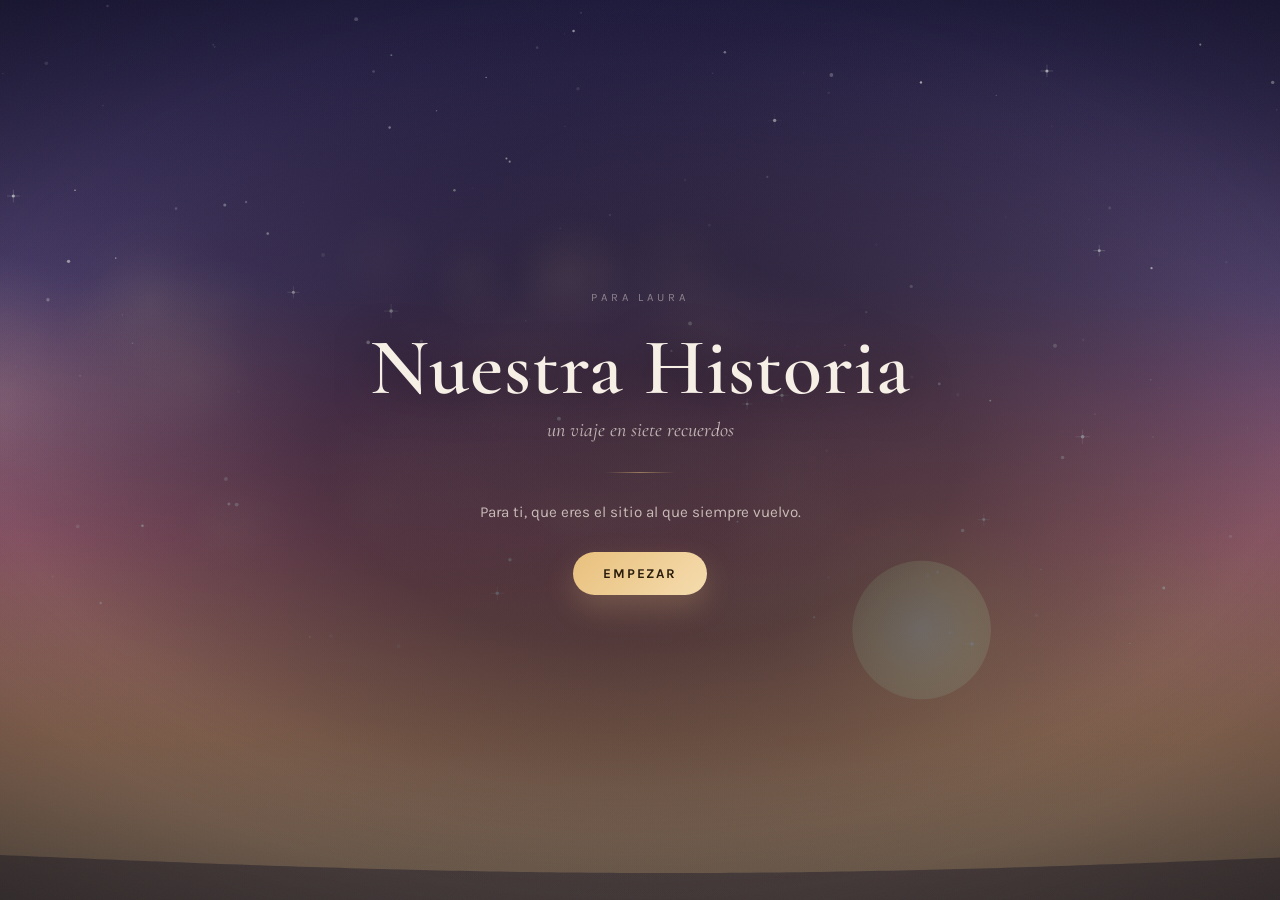
==== index.html @ 7b89967a "Motor completo del juego personalizado Aventura narrativa por capítulos donde todo el contenido pers" ====
<!DOCTYPE html>
<html lang="es">
<head>
<meta charset="utf-8">
<meta name="viewport" content="width=device-width, initial-scale=1, viewport-fit=cover">
<meta name="theme-color" content="#1b1430">
<title>Nuestra Historia</title>

<link rel="preconnect" href="https://fonts.googleapis.com">
<link rel="preconnect" href="https://fonts.gstatic.com" crossorigin>
<link href="https://fonts.googleapis.com/css2?family=Cormorant+Garamond:ital,wght@0,400;0,600;1,400&family=Karla:wght@400;500;700&display=swap" rel="stylesheet">

<link rel="stylesheet" href="css/base.css">
<link rel="stylesheet" href="css/escena.css">
<link rel="stylesheet" href="css/ui.css">
<link rel="stylesheet" href="css/acertijos.css">
</head>
<body>

<!-- ===== FONDO: paisaje dibujado + foto opcional + atmósfera ===== -->
<div id="mundo">
  <canvas id="lienzo" aria-hidden="true"></canvas>
  <div id="foto-fondo" aria-hidden="true"></div>
  <div id="velo" aria-hidden="true"></div>
  <div id="vineta" aria-hidden="true"></div>
</div>
<div id="foco" aria-hidden="true"></div>

<!-- ===== BARRA SUPERIOR ===== -->
<header id="hud" hidden>
  <button id="btn-mapa"  class="hud-btn" type="button" title="El viaje">
    <span class="hud-ico">◈</span><span class="hud-txt">El viaje</span>
  </button>
  <div id="hud-centro">
    <span id="hud-lugar"></span>
    <span id="hud-progreso"></span>
  </div>
  <div class="hud-derecha">
    <button id="btn-album" class="hud-btn" type="button" title="Recuerdos">
      <span class="hud-ico">❤</span><span class="hud-txt">Recuerdos</span>
    </button>
    <button id="btn-musica" class="hud-btn hud-btn-icono" type="button" title="Música" aria-pressed="false">
      <span class="hud-ico" id="ico-musica">♪</span>
    </button>
  </div>
</header>

<!-- ===== CONTENIDO ===== -->
<main id="escenario" tabindex="-1"></main>

<!-- ===== CAPAS FLOTANTES ===== -->
<div id="celebracion" aria-hidden="true"></div>
<div id="transicion" aria-hidden="true"></div>
<div id="avisos" role="status" aria-live="polite"></div>

<audio id="pista-musica" loop preload="none"></audio>

<!-- ===== CÓDIGO ===== -->
<script src="contenido/historia.js"></script>
<script src="js/util.js"></script>
<script src="js/audio.js"></script>
<script src="js/escena.js"></script>
<script src="js/dialogo.js"></script>
<script src="js/acertijos.js"></script>
<script src="js/album.js"></script>
<script src="js/motor.js"></script>
<script src="js/main.js"></script>
</body>
</html>
---- css/base.css ----
/* ============================================================
   BASE · variables, tipografía, reset
   ============================================================ */

:root{
  --tinta:        #f6efe6;
  --tinta-suave:  rgba(246,239,230,.72);
  --tinta-tenue:  rgba(246,239,230,.45);
  --papel:        rgba(22,16,34,.58);
  --papel-solido: #1d1630;
  --oro:          #e8c07d;
  --oro-claro:    #f5dcae;
  --rosa:         #e79a9a;
  --verde:        #8fcfa8;
  --rojo:         #e08b85;

  --borde:        rgba(246,239,230,.16);
  --borde-fuerte: rgba(232,192,125,.5);

  --serif:  "Cormorant Garamond", Georgia, "Times New Roman", serif;
  --sans:   "Karla", -apple-system, BlinkMacSystemFont, "Segoe UI", Roboto, sans-serif;

  --r-s: 10px;
  --r-m: 16px;
  --r-l: 24px;

  --sombra: 0 18px 50px rgba(0,0,0,.45);
  --curva:  cubic-bezier(.22,.7,.3,1);

  --hud-alto: 56px;
  --seguro-sup: env(safe-area-inset-top, 0px);
  --seguro-inf: env(safe-area-inset-bottom, 0px);
}

*,*::before,*::after{ box-sizing:border-box; }

html,body{
  height:100%;
  margin:0;
  padding:0;
}

body{
  background:#120d1f;
  color:var(--tinta);
  font-family:var(--sans);
  font-size:16px;
  line-height:1.6;
  overflow:hidden;
  -webkit-font-smoothing:antialiased;
  text-rendering:optimizeLegibility;
  overscroll-behavior:none;
}

h1,h2,h3{
  font-family:var(--serif);
  font-weight:600;
  line-height:1.15;
  margin:0;
  letter-spacing:.01em;
}

p{ margin:0 0 1em; }
p:last-child{ margin-bottom:0; }

button{
  font-family:inherit;
  font-size:inherit;
  color:inherit;
  border:0;
  background:none;
  cursor:pointer;
  -webkit-tap-highlight-color:transparent;
}

input,select{
  font-family:inherit;
  font-size:inherit;
  color:inherit;
}

:focus-visible{
  outline:2px solid var(--oro);
  outline-offset:3px;
  border-radius:4px;
}

::selection{ background:rgba(232,192,125,.32); }

/* ------------------------------------------------------------
   Escenario: la zona donde vive cada pantalla
   ------------------------------------------------------------ */
#escenario{
  position:relative;
  z-index:3;
  height:100%;
  overflow-y:auto;
  overflow-x:hidden;
  -webkit-overflow-scrolling:touch;
  padding:
    calc(var(--seguro-sup) + 24px) 20px
    calc(var(--seguro-inf) + 40px);
  display:flex;
  flex-direction:column;
  align-items:center;
  /* Nada de justify-content:center aquí: si el contenido es más alto que la
     pantalla, recorta por arriba y no hay forma de llegar. El centrado lo
     hace `margin:auto` de .pantalla, que sí respeta el desbordamiento. */
  scrollbar-width:thin;
  scrollbar-color:rgba(246,239,230,.22) transparent;
}
#escenario.con-hud{
  padding-top:calc(var(--seguro-sup) + var(--hud-alto) + 18px);
}
#escenario::-webkit-scrollbar{ width:8px; }
#escenario::-webkit-scrollbar-thumb{
  background:rgba(246,239,230,.2);
  border-radius:8px;
}

.pantalla{
  width:100%;
  max-width:620px;
  margin:auto;
  padding:34px 26px;
  animation:entrar .7s var(--curva) both;
}
.pantalla--ancha{ max-width:860px; }

@keyframes entrar{
  from{ opacity:0; transform:translateY(18px); }
  to  { opacity:1; transform:none; }
}

/* Aparición escalonada de hijos */
.escalonado > *{ animation:entrar .6s var(--curva) both; }
.escalonado > *:nth-child(1){ animation-delay:.05s; }
.escalonado > *:nth-child(2){ animation-delay:.14s; }
.escalonado > *:nth-child(3){ animation-delay:.23s; }
.escalonado > *:nth-child(4){ animation-delay:.32s; }
.escalonado > *:nth-child(5){ animation-delay:.41s; }
.escalonado > *:nth-child(6){ animation-delay:.50s; }
.escalonado > *:nth-child(7){ animation-delay:.59s; }
.escalonado > *:nth-child(8){ animation-delay:.68s; }

/* ------------------------------------------------------------
   Avisos (mensajes flotantes)
   ------------------------------------------------------------ */
#avisos{
  position:fixed;
  left:50%;
  bottom:calc(var(--seguro-inf) + 22px);
  transform:translateX(-50%);
  z-index:60;
  display:flex;
  flex-direction:column;
  gap:8px;
  align-items:center;
  pointer-events:none;
  width:min(92vw,440px);
}
.aviso{
  background:rgba(18,13,31,.92);
  border:1px solid var(--borde);
  backdrop-filter:blur(14px);
  -webkit-backdrop-filter:blur(14px);
  border-radius:999px;
  padding:9px 20px;
  font-size:.9rem;
  text-align:center;
  box-shadow:var(--sombra);
  animation:aviso-in .4s var(--curva) both;
}
.aviso--bien{ border-color:rgba(143,207,168,.45); color:#cdeedb; }
.aviso--mal { border-color:rgba(224,139,133,.45); color:#f3c9c6; }
.aviso.saliendo{ animation:aviso-out .35s ease forwards; }

@keyframes aviso-in{
  from{ opacity:0; transform:translateY(14px) scale(.96); }
  to  { opacity:1; transform:none; }
}
@keyframes aviso-out{
  to{ opacity:0; transform:translateY(-10px); }
}

/* ------------------------------------------------------------
   Transición entre escenas
   ------------------------------------------------------------ */
#transicion{
  position:fixed;
  inset:0;
  z-index:80;
  background:#0d0918;
  opacity:0;
  pointer-events:none;
  transition:opacity .55s ease;
}
#transicion.visible{ opacity:1; pointer-events:all; }

/* ------------------------------------------------------------
   Utilidades
   ------------------------------------------------------------ */
.oculto{ display:none !important; }
.centrado{ text-align:center; }

.solo-lectores{
  position:absolute;
  width:1px;height:1px;
  padding:0;margin:-1px;
  overflow:hidden;
  clip:rect(0 0 0 0);
  white-space:nowrap;
  border:0;
}

/* Error de contenido */
.panico{
  max-width:640px;
  margin:auto;
  background:#2a1622;
  border:1px solid rgba(224,139,133,.5);
  border-radius:var(--r-m);
  padding:26px;
  font-family:var(--sans);
}
.panico h2{ color:var(--rojo); margin-bottom:12px; }
.panico code{
  display:block;
  background:rgba(0,0,0,.4);
  padding:12px;
  border-radius:8px;
  font-size:.85rem;
  margin-top:12px;
  white-space:pre-wrap;
  word-break:break-word;
}

@media (prefers-reduced-motion:reduce){
  *,*::before,*::after{
    animation-duration:.01ms !important;
    animation-iteration-count:1 !important;
    transition-duration:.01ms !important;
  }
}

@media (max-width:520px){
  body{ font-size:15px; }
  #escenario{ padding-left:16px; padding-right:16px; }
  .pantalla{ padding:26px 14px; }
}
---- css/escena.css ----
/* ============================================================
   ESCENA · el paisaje de fondo
   ============================================================ */

#mundo{
  position:fixed;
  inset:0;
  z-index:0;
  overflow:hidden;
  background:#120d1f;
}

#lienzo{
  position:absolute;
  inset:0;
  width:100%;
  height:100%;
  display:block;
  transition:opacity 1s ease;
}
#lienzo.atenuado{ opacity:.35; }

/* Foto real de fondo (si el capítulo la tiene) */
#foto-fondo{
  position:absolute;
  inset:-3%;
  background-size:cover;
  background-position:center;
  opacity:0;
  transform:scale(1.06);
  transition:opacity 1.4s ease;
  filter:saturate(.88) contrast(1.02);
}
#foto-fondo.visible{
  opacity:.55;
  animation:respirar 26s ease-in-out infinite alternate;
}
@keyframes respirar{
  from{ transform:scale(1.04) translate(0,0); }
  to  { transform:scale(1.12) translate(-1.2%,-1%); }
}

/* Velo de color: da unidad y hace legible el texto */
#velo{
  position:absolute;
  inset:0;
  background:
    radial-gradient(120% 80% at 50% 0%,   rgba(10,7,20,0)   0%, rgba(10,7,20,.30) 60%, rgba(10,7,20,.62) 100%),
    linear-gradient(180deg, rgba(12,8,22,.18) 0%, rgba(12,8,22,.52) 100%);
  transition:background 1.2s ease;
}

/* ------------------------------------------------------------
   Enfoque: oscurece el centro de la pantalla, que es donde cae
   siempre el texto. El paisaje sigue viéndose alrededor y el
   contraste queda asegurado en cualquier escenario, también de día.
   Va a pantalla completa a propósito: si se pusiera detrás del
   bloque de texto se le vería el borde rectangular.
   ------------------------------------------------------------ */
#foco{
  position:fixed;
  inset:0;
  z-index:2;
  pointer-events:none;
  background:radial-gradient(ellipse 62% 54% at 50% 50%,
    rgba(8,5,16,.56) 0%,
    rgba(8,5,16,.46) 40%,
    rgba(8,5,16,.24) 64%,
    rgba(8,5,16,.07) 80%,
    rgba(8,5,16,0)   93%);
}

/* Viñeta */
#vineta{
  position:absolute;
  inset:0;
  pointer-events:none;
  background:radial-gradient(115% 95% at 50% 45%, rgba(0,0,0,0) 45%, rgba(0,0,0,.55) 100%);
  mix-blend-mode:multiply;
}

/* Grano sutil de película */
#mundo::after{
  content:"";
  position:absolute;
  inset:0;
  pointer-events:none;
  opacity:.045;
  background-image:url("data:image/svg+xml;utf8,\
<svg xmlns='http://www.w3.org/2000/svg' width='120' height='120'>\
<filter id='n'><feTurbulence type='fractalNoise' baseFrequency='.85' numOctaves='3'/></filter>\
<rect width='120' height='120' filter='url(%23n)' opacity='.7'/></svg>");
  animation:grano 1.1s steps(3) infinite;
}
@keyframes grano{
  0%  { transform:translate(0,0); }
  33% { transform:translate(-2%,1%); }
  66% { transform:translate(1%,-2%); }
  100%{ transform:translate(0,0); }
}

/* ------------------------------------------------------------
   Sello de lugar / fecha
   ------------------------------------------------------------ */
.sello{
  display:inline-flex;
  align-items:center;
  gap:9px;
  font-family:var(--sans);
  font-size:.68rem;
  letter-spacing:.22em;
  text-transform:uppercase;
  color:var(--tinta-tenue);
  margin-bottom:14px;
}
.sello::before,
.sello::after{
  content:"";
  width:26px;
  height:1px;
  background:linear-gradient(90deg,transparent,var(--borde-fuerte),transparent);
}

/* ------------------------------------------------------------
   Marco de foto (recuerdos, álbum, final)
   ------------------------------------------------------------ */
.marco{
  position:relative;
  display:block;
  width:100%;
  border-radius:var(--r-s);
  overflow:hidden;
  background:rgba(0,0,0,.3);
  border:1px solid var(--borde);
  box-shadow:var(--sombra);
}
.marco img{
  display:block;
  width:100%;
  height:auto;
  object-fit:cover;
}
.marco--polaroid{
  background:#f3ece1;
  border:0;
  padding:12px 12px 46px;
  border-radius:3px;
  transform:rotate(-1.4deg);
  box-shadow:0 22px 44px rgba(0,0,0,.5);
}
.marco--polaroid img{ border-radius:1px; }
.marco--polaroid .pie{
  position:absolute;
  left:0; right:0; bottom:12px;
  text-align:center;
  font-family:var(--serif);
  font-style:italic;
  font-size:1rem;
  color:#3b2f26;
}
---- css/ui.css ----
/* ============================================================
   UI · HUD, botones, tarjetas, narración, mapa, álbum, final
   ============================================================ */

/* ------------------------------------------------------------
   HUD
   ------------------------------------------------------------ */
#hud{
  position:fixed;
  top:0; left:0; right:0;
  z-index:20;
  height:calc(var(--hud-alto) + var(--seguro-sup));
  padding:var(--seguro-sup) 12px 0;
  display:flex;
  align-items:center;
  justify-content:space-between;
  gap:10px;
  background:linear-gradient(180deg, rgba(12,8,22,.72) 0%, rgba(12,8,22,0) 100%);
  backdrop-filter:blur(6px);
  -webkit-backdrop-filter:blur(6px);
  animation:entrar .6s var(--curva) both;
}
#hud[hidden]{ display:none; }

.hud-derecha{ display:flex; align-items:center; gap:8px; }

.hud-btn{
  display:inline-flex;
  align-items:center;
  gap:7px;
  padding:8px 14px;
  border-radius:999px;
  border:1px solid var(--borde);
  background:rgba(18,13,31,.5);
  color:var(--tinta-suave);
  font-size:.76rem;
  letter-spacing:.09em;
  text-transform:uppercase;
  transition:all .25s var(--curva);
  white-space:nowrap;
}
.hud-btn:hover{
  color:var(--tinta);
  border-color:var(--borde-fuerte);
  background:rgba(232,192,125,.1);
}
.hud-btn-icono{ padding:8px 11px; }
.hud-btn[aria-pressed="true"] .hud-ico{ color:var(--oro); }
.hud-ico{ font-size:.95rem; line-height:1; color:var(--oro); }

#hud-centro{
  flex:1;
  min-width:0;
  text-align:center;
  display:flex;
  flex-direction:column;
  gap:2px;
}
#hud-lugar{
  font-family:var(--serif);
  font-size:1rem;
  color:var(--tinta-suave);
  white-space:nowrap;
  overflow:hidden;
  text-overflow:ellipsis;
}
#hud-progreso{
  font-size:.6rem;
  letter-spacing:.28em;
  text-transform:uppercase;
  color:var(--tinta-tenue);
}

@media (max-width:620px){
  .hud-txt{ display:none; }
  .hud-btn{ padding:9px 12px; }
}

/* ------------------------------------------------------------
   Tarjeta de papel
   ------------------------------------------------------------ */
.tarjeta{
  background:var(--papel);
  backdrop-filter:blur(18px) saturate(1.1);
  -webkit-backdrop-filter:blur(18px) saturate(1.1);
  border:1px solid var(--borde);
  border-radius:var(--r-l);
  padding:30px;
  box-shadow:var(--sombra);
}
@media (max-width:520px){
  .tarjeta{ padding:22px 18px; border-radius:var(--r-m); }
}

/* ------------------------------------------------------------
   Botones
   ------------------------------------------------------------ */
.boton{
  display:inline-flex;
  align-items:center;
  justify-content:center;
  gap:10px;
  padding:14px 30px;
  border-radius:999px;
  background:linear-gradient(135deg,var(--oro) 0%,var(--oro-claro) 100%);
  color:#2a1d0c;
  font-weight:700;
  font-size:.84rem;
  letter-spacing:.14em;
  text-transform:uppercase;
  box-shadow:0 12px 30px rgba(232,192,125,.24);
  transition:transform .22s var(--curva), box-shadow .22s var(--curva), filter .22s;
}
.boton:hover{
  transform:translateY(-2px);
  box-shadow:0 18px 40px rgba(232,192,125,.34);
  filter:brightness(1.04);
}
.boton:active{ transform:translateY(0); }
.boton[disabled]{
  opacity:.4;
  cursor:not-allowed;
  transform:none;
  box-shadow:none;
}

.boton--fantasma{
  background:none;
  color:var(--tinta-suave);
  border:1px solid var(--borde);
  box-shadow:none;
  font-weight:500;
}
.boton--fantasma:hover{
  color:var(--tinta);
  border-color:var(--borde-fuerte);
  background:rgba(232,192,125,.08);
  box-shadow:none;
}

.boton--texto{
  background:none;
  box-shadow:none;
  color:var(--tinta-tenue);
  text-transform:none;
  letter-spacing:.02em;
  font-weight:400;
  font-size:.85rem;
  padding:8px 12px;
  text-decoration:underline;
  text-underline-offset:4px;
  text-decoration-color:var(--borde);
}
.boton--texto:hover{ color:var(--tinta); transform:none; box-shadow:none; filter:none; }

.fila-botones{
  display:flex;
  flex-wrap:wrap;
  gap:12px;
  justify-content:center;
  align-items:center;
  margin-top:26px;
}

/* ------------------------------------------------------------
   PORTADA
   ------------------------------------------------------------ */
.portada{ text-align:center; }
.portada .para{
  font-size:.7rem;
  letter-spacing:.34em;
  text-transform:uppercase;
  color:var(--tinta-tenue);
  margin-bottom:20px;
}
.portada h1{
  font-size:clamp(2.9rem,11vw,5rem);
  line-height:1.02;
  margin-bottom:6px;
  text-shadow:0 4px 40px rgba(0,0,0,.5);
}
.portada .nombre-ella{
  display:block;
  font-style:italic;
  color:var(--oro-claro);
  font-size:clamp(1.5rem,6vw,2.3rem);
  margin-bottom:18px;
}
.portada .subtitulo{
  font-family:var(--serif);
  font-style:italic;
  font-size:1.25rem;
  color:var(--tinta-suave);
  margin-bottom:8px;
}
.portada .dedicatoria{
  max-width:400px;
  margin:22px auto 0;
  font-size:.95rem;
  color:var(--tinta-suave);
  line-height:1.75;
}
.portada .adorno{
  width:70px;
  height:1px;
  margin:26px auto;
  background:linear-gradient(90deg,transparent,var(--borde-fuerte),transparent);
}

/* ------------------------------------------------------------
   NARRACIÓN (máquina de escribir)
   ------------------------------------------------------------ */
.narracion{
  font-family:var(--serif);
  font-size:clamp(1.25rem,4.2vw,1.62rem);
  line-height:1.65;
  color:var(--tinta);
  text-align:center;
  text-shadow:0 2px 24px rgba(0,0,0,.6);
  min-height:40vh;
  display:flex;
  flex-direction:column;
  justify-content:center;
  gap:.35em;
}
.narracion .linea{
  opacity:0;
  transition:opacity .9s ease;
}
.narracion .linea.puesta{ opacity:1; }
.narracion .linea.vacia{ height:.7em; }
.narracion .cursor{
  display:inline-block;
  width:2px;
  height:1em;
  background:var(--oro);
  margin-left:3px;
  vertical-align:-.12em;
  animation:parpadeo .95s steps(2) infinite;
}
@keyframes parpadeo{ 50%{ opacity:0; } }

.pista-seguir{
  margin-top:34px;
  text-align:center;
  font-size:.72rem;
  letter-spacing:.26em;
  text-transform:uppercase;
  color:var(--tinta-tenue);
  animation:latir 2.4s ease-in-out infinite;
}
@keyframes latir{ 50%{ opacity:.4; } }

/* ------------------------------------------------------------
   CABECERA DE CAPÍTULO
   ------------------------------------------------------------ */
.cap-cabecera{ text-align:center; margin-bottom:30px; }
.cap-numero{
  font-size:.66rem;
  letter-spacing:.34em;
  text-transform:uppercase;
  color:var(--oro);
  margin-bottom:12px;
}
.cap-cabecera h2{
  font-size:clamp(1.9rem,7vw,2.9rem);
  margin-bottom:10px;
  text-shadow:0 3px 30px rgba(0,0,0,.55);
}
.cap-lugar{
  font-family:var(--serif);
  font-style:italic;
  font-size:1.1rem;
  color:var(--tinta-suave);
  text-shadow:0 2px 16px rgba(0,0,0,.6);
}

/* ------------------------------------------------------------
   RECUERDO DESBLOQUEADO
   ------------------------------------------------------------ */
.recuerdo{ text-align:center; }
.recuerdo .insignia{
  display:inline-block;
  background:rgba(18,13,31,.42);
  backdrop-filter:blur(6px);
  -webkit-backdrop-filter:blur(6px);
  font-size:.64rem;
  letter-spacing:.3em;
  text-transform:uppercase;
  color:var(--oro);
  border:1px solid var(--borde-fuerte);
  border-radius:999px;
  padding:6px 16px;
  margin-bottom:22px;
}
.recuerdo h3{
  font-size:clamp(1.7rem,6vw,2.4rem);
  margin-bottom:18px;
}
.recuerdo .cuerpo{
  font-family:var(--serif);
  font-size:1.22rem;
  line-height:1.75;
  color:var(--tinta);
  max-width:48ch;
  margin:0 auto;
  text-shadow:0 2px 18px rgba(0,0,0,.55);
}
.recuerdo .cita{
  margin-top:24px;
  font-family:var(--serif);
  font-style:italic;
  font-size:1.18rem;
  color:var(--oro-claro);
  padding:16px 22px;
  border-left:2px solid var(--borde-fuerte);
  text-align:left;
  display:inline-block;
  background:rgba(232,192,125,.06);
  border-radius:0 var(--r-s) var(--r-s) 0;
}
.recuerdo .marco{ margin:26px auto 0; max-width:400px; }

/* La letra que se gana */
.fragmento{
  margin:30px auto 0;
  display:flex;
  flex-direction:column;
  align-items:center;
  gap:10px;
}
.fragmento .etiqueta{
  font-size:.64rem;
  letter-spacing:.3em;
  text-transform:uppercase;
  color:var(--tinta-suave);
  text-shadow:0 1px 10px rgba(0,0,0,.7);
}
.fragmento .letra{
  width:72px;
  height:72px;
  display:grid;
  place-items:center;
  font-family:var(--serif);
  font-size:2.5rem;
  color:var(--oro-claro);
  border:1px solid var(--borde-fuerte);
  border-radius:var(--r-s);
  background:rgba(232,192,125,.09);
  box-shadow:0 0 34px rgba(232,192,125,.22);
  animation:sello-in .8s var(--curva) both, brillo 3.4s ease-in-out infinite 1s;
}
@keyframes sello-in{
  from{ opacity:0; transform:scale(.5) rotate(-12deg); }
  to  { opacity:1; transform:none; }
}
@keyframes brillo{
  50%{ box-shadow:0 0 50px rgba(232,192,125,.42); }
}

/* ------------------------------------------------------------
   MAPA DEL VIAJE
   ------------------------------------------------------------ */
.mapa-titulo{ text-align:center; margin-bottom:30px; }
.mapa-titulo h2{ font-size:clamp(1.8rem,6vw,2.5rem); margin-bottom:8px; }
.mapa-titulo p{ color:var(--tinta-suave); font-size:.95rem; }

.paradas{
  position:relative;
  display:flex;
  flex-direction:column;
  gap:4px;
  padding-left:14px;
}
.paradas::before{
  content:"";
  position:absolute;
  left:27px; top:22px; bottom:22px;
  width:2px;
  background:linear-gradient(180deg,var(--borde-fuerte),var(--borde));
}

.parada{
  position:relative;
  display:flex;
  align-items:center;
  gap:16px;
  padding:14px 16px 14px 0;
  border-radius:var(--r-m);
  text-align:left;
  width:100%;
  transition:background .25s var(--curva), transform .25s var(--curva);
}
.parada:hover:not(.parada--bloqueada){
  background:rgba(232,192,125,.08);
  transform:translateX(4px);
}
.parada--bloqueada{ cursor:default; opacity:.42; }

.parada .punto{
  position:relative;
  z-index:2;
  flex:0 0 28px;
  width:28px; height:28px;
  border-radius:50%;
  display:grid;
  place-items:center;
  font-size:.78rem;
  border:2px solid var(--borde);
  background:var(--papel-solido);
  color:var(--tinta-tenue);
}
.parada--hecha .punto{
  border-color:var(--oro);
  background:var(--oro);
  color:#2a1d0c;
  box-shadow:0 0 20px rgba(232,192,125,.5);
}
.parada--actual .punto{
  border-color:var(--oro);
  color:var(--oro);
  animation:pulso 2s ease-in-out infinite;
}
@keyframes pulso{
  0%,100%{ box-shadow:0 0 0 0 rgba(232,192,125,.5); }
  50%    { box-shadow:0 0 0 9px rgba(232,192,125,0); }
}

.parada .info{
  flex:1;
  min-width:0;
  display:flex;
  flex-direction:column;
  gap:2px;
}
.parada .nombre{
  display:block;
  font-family:var(--serif);
  font-size:1.24rem;
  line-height:1.25;
  color:var(--tinta);
  overflow:hidden;
  text-overflow:ellipsis;
  white-space:nowrap;
}
.parada--bloqueada .nombre{ font-style:italic; color:var(--tinta-tenue); }
.parada .sitio{
  display:block;
  font-size:.8rem;
  color:var(--tinta-tenue);
  margin-top:2px;
  overflow:hidden;
  text-overflow:ellipsis;
  white-space:nowrap;
}
.parada .marca{
  flex:0 0 auto;
  width:34px;
  height:34px;
  display:grid;
  place-items:center;
  font-family:var(--serif);
  font-size:1.3rem;
  color:var(--oro-claro);
  border:1px solid var(--borde-fuerte);
  border-radius:6px;
  background:rgba(232,192,125,.08);
}

/* Clave que se va formando */
.clave-parcial{
  margin-top:32px;
  padding-top:26px;
  border-top:1px solid var(--borde);
  text-align:center;
}
.clave-parcial .etiqueta{
  font-size:.64rem;
  letter-spacing:.3em;
  text-transform:uppercase;
  color:var(--tinta-tenue);
  margin-bottom:14px;
}
.casillas{
  display:flex;
  gap:9px;
  justify-content:center;
  flex-wrap:wrap;
}
.casilla{
  width:40px; height:48px;
  display:grid;
  place-items:center;
  font-family:var(--serif);
  font-size:1.5rem;
  border-radius:6px;
  border:1px solid var(--borde);
  background:rgba(0,0,0,.22);
  color:var(--tinta-tenue);
}
.casilla.llena{
  color:var(--oro-claro);
  border-color:var(--borde-fuerte);
  background:rgba(232,192,125,.1);
}

/* ------------------------------------------------------------
   ÁLBUM
   ------------------------------------------------------------ */
.album-rejilla{
  display:grid;
  grid-template-columns:repeat(auto-fill,minmax(230px,1fr));
  gap:16px;
  margin-top:26px;
}
.album-ficha{
  background:var(--papel);
  border:1px solid var(--borde);
  border-radius:var(--r-m);
  padding:20px;
  text-align:left;
  backdrop-filter:blur(12px);
  -webkit-backdrop-filter:blur(12px);
  transition:transform .25s var(--curva), border-color .25s;
}
.album-ficha:hover{ transform:translateY(-3px); border-color:var(--borde-fuerte); }
.album-ficha h4{
  font-family:var(--serif);
  font-size:1.3rem;
  font-weight:600;
  margin:0 0 8px;
}
.album-ficha .lugar{
  font-size:.68rem;
  letter-spacing:.2em;
  text-transform:uppercase;
  color:var(--oro);
  margin-bottom:10px;
}
.album-ficha p{
  font-size:.92rem;
  color:var(--tinta-suave);
  line-height:1.65;
}
.album-ficha .cita{
  font-family:var(--serif);
  font-style:italic;
  color:var(--oro-claro);
  font-size:1rem;
  margin-top:12px;
}
.album-ficha .marco{ margin-bottom:14px; }
.album-vacio{
  text-align:center;
  color:var(--tinta-tenue);
  font-family:var(--serif);
  font-style:italic;
  font-size:1.2rem;
  padding:50px 20px;
}

/* ------------------------------------------------------------
   FINAL · carta
   ------------------------------------------------------------ */
.carta{
  font-family:var(--serif);
  font-size:clamp(1.16rem,3.9vw,1.42rem);
  line-height:1.85;
  text-align:center;
  color:var(--tinta);
}
.carta .linea{ opacity:0; transition:opacity 1.1s ease; }
.carta .linea.puesta{ opacity:1; }
.carta .linea.vacia{ height:.85em; }
.carta .firma{
  margin-top:34px;
  font-style:italic;
  font-size:1.5rem;
  color:var(--oro-claro);
}
.carta-foto{ margin:32px auto 0; max-width:380px; }

.regalo{
  margin-top:40px;
  text-align:center;
  animation:entrar .8s var(--curva) both;
}
.regalo h3{
  font-size:clamp(1.7rem,6vw,2.3rem);
  color:var(--oro-claro);
  margin-bottom:16px;
}
.regalo p{
  font-family:var(--serif);
  font-size:1.3rem;
  line-height:1.7;
}

/* Corazones / confeti */
#celebracion{
  position:fixed;
  inset:0;
  z-index:70;
  pointer-events:none;
  overflow:hidden;
}
.chispa{
  position:absolute;
  will-change:transform,opacity;
  font-size:18px;
  animation:subir linear forwards;
}
@keyframes subir{
  0%  { transform:translateY(0) scale(.5) rotate(0deg); opacity:0; }
  12% { opacity:1; }
  100%{ transform:translateY(-105vh) scale(1.15) rotate(var(--giro,180deg)); opacity:0; }
}
---- css/acertijos.css ----
/* ============================================================
   ACERTIJOS · todos los tipos de prueba
   ============================================================ */

.acertijo{ text-align:center; }

.acertijo .pregunta{
  font-family:var(--serif);
  font-size:clamp(1.4rem,5vw,1.95rem);
  line-height:1.4;
  margin-bottom:8px;
  text-shadow:0 2px 20px rgba(0,0,0,.5);
}
.acertijo .subpregunta{
  font-size:.82rem;
  letter-spacing:.16em;
  text-transform:uppercase;
  color:var(--tinta-tenue);
  margin-bottom:26px;
}
.acertijo .cuerpo{ margin:26px 0 6px; }

/* Sacudida al fallar */
.sacudir{ animation:sacudir .45s ease; }
@keyframes sacudir{
  10%,90%{ transform:translateX(-2px); }
  20%,80%{ transform:translateX(4px); }
  30%,50%,70%{ transform:translateX(-7px); }
  40%,60%{ transform:translateX(7px); }
}

/* Pistas */
.pistas{ margin-top:22px; }
.pista{
  display:flex;
  gap:11px;
  align-items:flex-start;
  text-align:left;
  background:rgba(232,192,125,.08);
  border:1px solid rgba(232,192,125,.22);
  border-radius:var(--r-s);
  padding:13px 16px;
  margin-bottom:9px;
  font-size:.95rem;
  color:var(--tinta-suave);
  font-family:var(--serif);
  font-size:1.08rem;
  animation:entrar .5s var(--curva) both;
}
.pista .ico{ color:var(--oro); flex:0 0 auto; }

.ayuda-fila{
  display:flex;
  flex-wrap:wrap;
  gap:10px;
  justify-content:center;
  margin-top:18px;
}

/* ------------------------------------------------------------
   TEXTO LIBRE
   ------------------------------------------------------------ */
.campo-texto{
  width:100%;
  max-width:420px;
  padding:15px 20px;
  border-radius:999px;
  border:1px solid var(--borde);
  background:rgba(0,0,0,.3);
  color:var(--tinta);
  text-align:center;
  font-size:1.1rem;
  font-family:var(--serif);
  transition:border-color .25s, box-shadow .25s, background .25s;
}
.campo-texto::placeholder{ color:var(--tinta-tenue); font-style:italic; }
.campo-texto:focus{
  outline:none;
  border-color:var(--borde-fuerte);
  background:rgba(0,0,0,.42);
  box-shadow:0 0 0 4px rgba(232,192,125,.12);
}

/* Audio de apoyo (una canción, una nota de voz...) */
.audio-pista{
  width:100%;
  max-width:420px;
  margin:0 auto 20px;
  display:block;
  border-radius:999px;
}

.imagen-apoyo{
  max-width:min(100%,420px);
  margin:0 auto 22px;
  border-radius:var(--r-s);
  display:block;
  border:1px solid var(--borde);
}

/* ------------------------------------------------------------
   OPCIÓN MÚLTIPLE
   ------------------------------------------------------------ */
.opciones{
  display:flex;
  flex-direction:column;
  gap:11px;
  max-width:460px;
  margin:0 auto;
}
.opcion{
  padding:16px 22px;
  border-radius:var(--r-m);
  border:1px solid var(--borde);
  background:rgba(0,0,0,.26);
  color:var(--tinta);
  font-family:var(--serif);
  font-size:1.16rem;
  text-align:left;
  transition:all .22s var(--curva);
}
.opcion:hover:not([disabled]){
  border-color:var(--borde-fuerte);
  background:rgba(232,192,125,.1);
  transform:translateX(4px);
}
.opcion.bien{
  border-color:rgba(143,207,168,.65);
  background:rgba(143,207,168,.16);
  color:#d8f1e3;
}
.opcion.mal{
  border-color:rgba(224,139,133,.6);
  background:rgba(224,139,133,.13);
  opacity:.6;
}

/* ------------------------------------------------------------
   FECHA
   ------------------------------------------------------------ */
.fecha-campos{
  display:flex;
  gap:10px;
  justify-content:center;
  flex-wrap:wrap;
}
.fecha-campo{ display:flex; flex-direction:column; gap:7px; }
.fecha-campo label{
  font-size:.6rem;
  letter-spacing:.24em;
  text-transform:uppercase;
  color:var(--tinta-tenue);
}
.fecha-campo select{
  padding:13px 16px;
  border-radius:var(--r-s);
  border:1px solid var(--borde);
  background:rgba(0,0,0,.42);
  color:var(--tinta);
  font-size:1.02rem;
  font-family:var(--serif);
  min-width:104px;
  cursor:pointer;
  appearance:none;
  background-image:url("data:image/svg+xml;utf8,<svg xmlns='http://www.w3.org/2000/svg' width='12' height='8' fill='none' stroke='%23e8c07d' stroke-width='1.6'><path d='M1 1l5 5 5-5'/></svg>");
  background-repeat:no-repeat;
  background-position:right 14px center;
  padding-right:36px;
}
.fecha-campo select:focus{ outline:none; border-color:var(--borde-fuerte); }
.fecha-campo select option{ background:var(--papel-solido); color:var(--tinta); }

/* ------------------------------------------------------------
   CÓDIGO (cerradura)
   ------------------------------------------------------------ */
.codigo-visor{
  display:flex;
  gap:11px;
  justify-content:center;
  margin-bottom:26px;
}
.codigo-digito{
  width:52px; height:64px;
  display:grid;
  place-items:center;
  border-radius:var(--r-s);
  border:1px solid var(--borde);
  background:rgba(0,0,0,.34);
  font-family:var(--serif);
  font-size:2rem;
  color:var(--oro-claro);
  transition:all .2s var(--curva);
}
.codigo-digito.lleno{
  border-color:var(--borde-fuerte);
  background:rgba(232,192,125,.1);
  box-shadow:0 0 22px rgba(232,192,125,.18);
}
.teclado{
  display:grid;
  grid-template-columns:repeat(3,1fr);
  gap:11px;
  max-width:290px;
  margin:0 auto;
}
.tecla{
  aspect-ratio:1.45;
  border-radius:var(--r-s);
  border:1px solid var(--borde);
  background:rgba(0,0,0,.26);
  color:var(--tinta);
  font-family:var(--serif);
  font-size:1.5rem;
  transition:all .18s var(--curva);
}
.tecla:hover{ border-color:var(--borde-fuerte); background:rgba(232,192,125,.12); }
.tecla:active{ transform:scale(.94); }
.tecla--accion{ font-size:1.05rem; font-family:var(--sans); color:var(--tinta-tenue); }

/* ------------------------------------------------------------
   ORDENAR
   ------------------------------------------------------------ */
.lista-orden{
  display:flex;
  flex-direction:column;
  gap:10px;
  max-width:520px;
  margin:0 auto;
}
.trozo{
  display:flex;
  align-items:center;
  gap:14px;
  padding:15px 18px;
  border-radius:var(--r-m);
  border:1px solid var(--borde);
  background:rgba(0,0,0,.28);
  text-align:left;
  transition:all .25s var(--curva);
}
.trozo .numero{
  flex:0 0 30px;
  width:30px; height:30px;
  display:grid;
  place-items:center;
  border-radius:50%;
  border:1px solid var(--borde);
  font-size:.85rem;
  color:var(--tinta-tenue);
}
.trozo.elegido .numero{
  border-color:var(--oro);
  background:var(--oro);
  color:#2a1d0c;
}
.trozo .texto{
  flex:1;
  font-family:var(--serif);
  font-size:1.12rem;
  line-height:1.4;
}
.trozo:hover:not(.elegido):not([disabled]){
  border-color:var(--borde-fuerte);
  background:rgba(232,192,125,.09);
}
.trozo.elegido{
  border-color:var(--borde-fuerte);
  background:rgba(232,192,125,.08);
}
.trozo.bien{ border-color:rgba(143,207,168,.6); background:rgba(143,207,168,.13); }
.trozo.mal { border-color:rgba(224,139,133,.6); background:rgba(224,139,133,.13); }

/* ------------------------------------------------------------
   RELACIONAR (unir parejas por clic)
   ------------------------------------------------------------ */
.relacionar{
  display:grid;
  grid-template-columns:1fr 1fr;
  gap:12px;
  max-width:560px;
  margin:0 auto;
}
.columna{ display:flex; flex-direction:column; gap:10px; }
.ficha-rel{
  padding:14px 16px;
  border-radius:var(--r-s);
  border:1px solid var(--borde);
  background:rgba(0,0,0,.28);
  font-family:var(--serif);
  font-size:1.05rem;
  line-height:1.35;
  min-height:58px;
  display:flex;
  align-items:center;
  justify-content:center;
  text-align:center;
  transition:all .22s var(--curva);
}
.ficha-rel:hover:not(.unida):not([disabled]){
  border-color:var(--borde-fuerte);
  background:rgba(232,192,125,.1);
}
.ficha-rel.activa{
  border-color:var(--oro);
  background:rgba(232,192,125,.18);
  box-shadow:0 0 22px rgba(232,192,125,.24);
}
.ficha-rel.unida{
  border-color:rgba(143,207,168,.5);
  background:rgba(143,207,168,.12);
  color:#cdeedb;
  cursor:default;
}
.ficha-rel.unida::after{
  content:attr(data-marca);
  margin-left:8px;
  color:var(--verde);
  font-size:.8rem;
}
.ficha-rel.error{ animation:sacudir .45s ease; }

/* ------------------------------------------------------------
   PAREJAS (memoria)
   ------------------------------------------------------------ */
.tablero-parejas{
  display:grid;
  gap:10px;
  max-width:520px;
  margin:0 auto;
  grid-template-columns:repeat(4,1fr);
}
@media (max-width:520px){
  .tablero-parejas{ grid-template-columns:repeat(3,1fr); gap:8px; }
}
.carta{
  position:relative;
  aspect-ratio:.78;
  perspective:800px;
  background:none;
  border:0;
  padding:0;
}
.carta .cara{
  position:absolute;
  inset:0;
  border-radius:var(--r-s);
  display:grid;
  place-items:center;
  padding:8px;
  backface-visibility:hidden;
  transition:transform .5s var(--curva);
  border:1px solid var(--borde);
  font-family:var(--serif);
  text-align:center;
  line-height:1.25;
  word-break:break-word;
  hyphens:auto;
}
.carta .reverso{
  background:linear-gradient(145deg,rgba(232,192,125,.2),rgba(10,7,20,.82));
  color:var(--oro);
  font-size:1.5rem;
}
.carta .frente{
  background:rgba(18,13,31,.86);
  color:var(--tinta);
  font-size:clamp(.78rem,2.6vw,1rem);
  transform:rotateY(180deg);
}
.carta.vuelta .reverso{ transform:rotateY(-180deg); }
.carta.vuelta .frente { transform:rotateY(0deg); }
.carta.hecha{ pointer-events:none; }
.carta.hecha .frente{
  border-color:rgba(143,207,168,.55);
  background:rgba(143,207,168,.16);
  color:#d8f1e3;
}
.carta.fallo .frente{ border-color:rgba(224,139,133,.6); }
.carta:hover:not(.vuelta):not(.hecha) .reverso{ border-color:var(--borde-fuerte); }

.marcador{
  margin-top:18px;
  font-size:.68rem;
  letter-spacing:.24em;
  text-transform:uppercase;
  color:var(--tinta-tenue);
}

/* ------------------------------------------------------------
   MAPA (encontrar un punto en la imagen)
   ------------------------------------------------------------ */
.zona-mapa{
  position:relative;
  display:inline-block;
  max-width:100%;
  border-radius:var(--r-m);
  overflow:hidden;
  border:1px solid var(--borde);
  cursor:crosshair;
  box-shadow:var(--sombra);
  line-height:0;
}
.zona-mapa img{ max-width:100%; height:auto; display:block; }
.marca-mapa{
  position:absolute;
  width:26px; height:26px;
  margin:-13px 0 0 -13px;
  border-radius:50%;
  border:2px solid var(--oro);
  background:rgba(232,192,125,.28);
  pointer-events:none;
  animation:pulso 1.6s ease-in-out infinite;
}
.marca-mapa.bien{ border-color:var(--verde); background:rgba(143,207,168,.3); }
.marca-mapa.mal { border-color:var(--rojo);  background:rgba(224,139,133,.3); }

/* ------------------------------------------------------------
   PUZZLE (rompecabezas deslizante)
   ------------------------------------------------------------ */
.tablero-puzzle{
  display:grid;
  gap:3px;
  width:min(88vw,380px);
  aspect-ratio:1;
  margin:0 auto;
  padding:6px;
  background:rgba(0,0,0,.32);
  border:1px solid var(--borde);
  border-radius:var(--r-m);
}
.pieza{
  border-radius:4px;
  background-size:calc(100% * var(--n)) calc(100% * var(--n));
  background-color:rgba(232,192,125,.1);
  border:0;
  display:grid;
  place-items:center;
  font-family:var(--serif);
  font-size:1.2rem;
  color:rgba(246,239,230,.5);
  transition:transform .16s var(--curva), opacity .3s;
}
.pieza:hover{ filter:brightness(1.12); }
.pieza.hueca{ background:none; cursor:default; opacity:0; }
.tablero-puzzle.resuelto .pieza.hueca{ opacity:1; }
.tablero-puzzle.resuelto .pieza{ box-shadow:0 0 0 1px rgba(232,192,125,.3) inset; }

/* ------------------------------------------------------------
   CANDADO FINAL
   ------------------------------------------------------------ */
.candado{ text-align:center; }
.candado .letras-ganadas{
  display:flex;
  gap:9px;
  justify-content:center;
  flex-wrap:wrap;
  margin:24px 0 30px;
}
.letra-ganada{
  width:46px; height:54px;
  display:grid;
  place-items:center;
  font-family:var(--serif);
  font-size:1.6rem;
  color:var(--oro-claro);
  border:1px solid var(--borde-fuerte);
  border-radius:6px;
  background:rgba(232,192,125,.08);
}
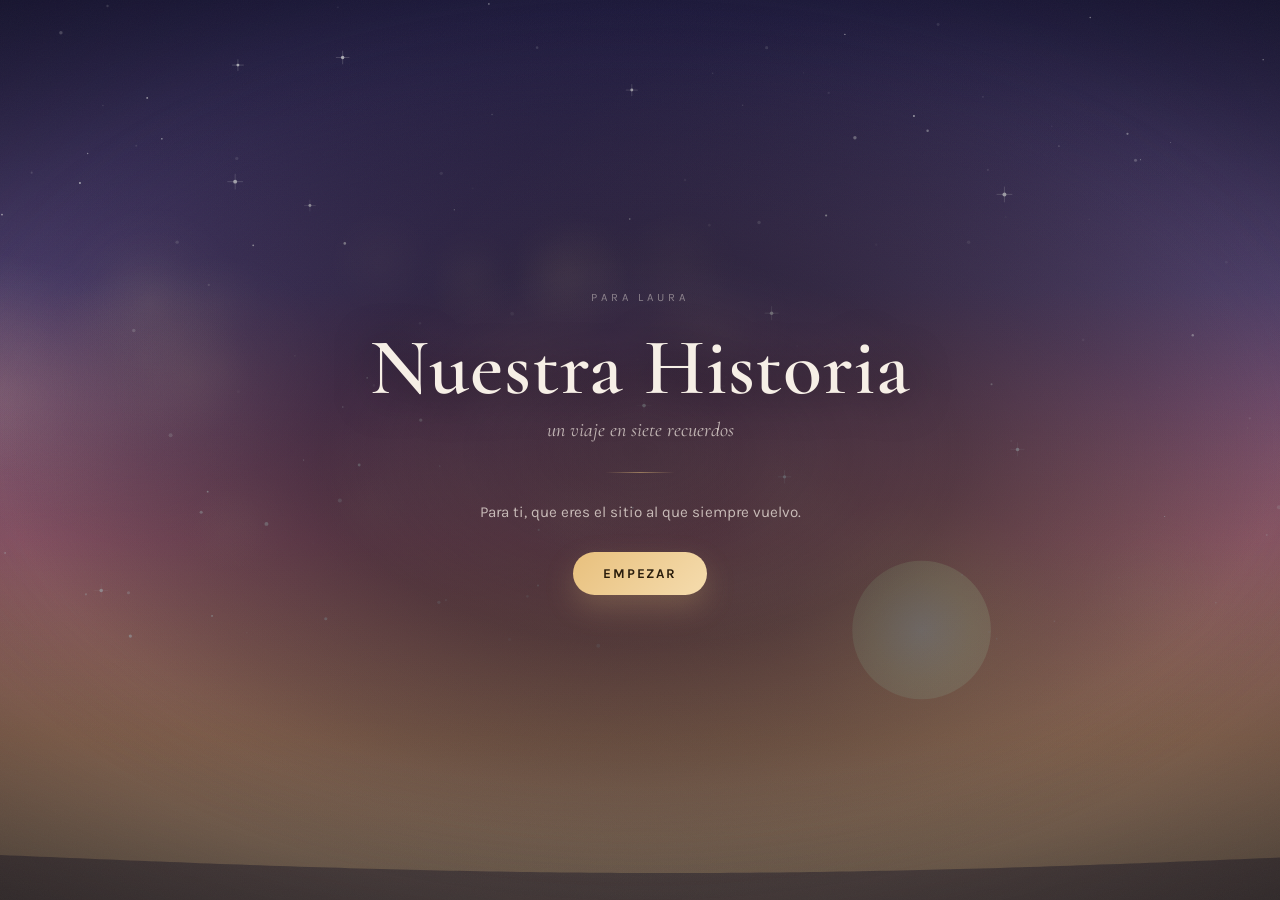
==== commit ec355dad: "Mundo 3D en primera persona Los capítulos ya no son pantallas: son lugares de un mundo continuo por " ====
--- a/index.html
+++ b/index.html
@@ -14,10 +14,14 @@
 <link rel="stylesheet" href="css/escena.css">
 <link rel="stylesheet" href="css/ui.css">
 <link rel="stylesheet" href="css/acertijos.css">
+<link rel="stylesheet" href="css/mundo.css">
 </head>
 <body>
 
-<!-- ===== FONDO: paisaje dibujado + foto opcional + atmósfera ===== -->
+<!-- ===== MUNDO 3D ===== -->
+<canvas id="lienzo3d" aria-hidden="true"></canvas>
+
+<!-- ===== FONDO 2D: se usa en portada, prólogo y carta, y si no hay 3D ===== -->
 <div id="mundo">
   <canvas id="lienzo" aria-hidden="true"></canvas>
   <div id="foto-fondo" aria-hidden="true"></div>
@@ -48,6 +52,38 @@
 <!-- ===== CONTENIDO ===== -->
 <main id="escenario" tabindex="-1"></main>
 
+<!-- ===== INTERFAZ DEL MUNDO 3D ===== -->
+<div id="capa-mundo" hidden>
+  <div id="brujula">
+    <span id="brujula-flecha">▲</span>
+    <span id="brujula-texto"></span>
+    <span id="brujula-dist"></span>
+  </div>
+
+  <div id="mira"></div>
+
+  <div id="cartel-objeto" hidden>
+    <span id="cartel-titulo"></span>
+    <span id="cartel-accion"></span>
+  </div>
+
+  <div id="mandos">
+    <div id="palanca"><div id="palanca-bola"></div></div>
+  </div>
+
+  <button id="btn-tocar" type="button" hidden>
+    <span class="ico">✦</span>
+    <span class="txt">Tocar</span>
+  </button>
+
+  <div id="aviso-raton" hidden>
+    <div class="caja">
+      <p class="grande">Toca la pantalla para mirar alrededor</p>
+      <p class="chica">Moverse: <b>W A S D</b> o las flechas · Correr: <b>Mayúsculas</b> · Salir del ratón: <b>Esc</b></p>
+    </div>
+  </div>
+</div>
+
 <!-- ===== CAPAS FLOTANTES ===== -->
 <div id="celebracion" aria-hidden="true"></div>
 <div id="transicion" aria-hidden="true"></div>
@@ -56,6 +92,7 @@
 <audio id="pista-musica" loop preload="none"></audio>
 
 <!-- ===== CÓDIGO ===== -->
+<script src="vendor/three.min.js"></script>
 <script src="contenido/historia.js"></script>
 <script src="js/util.js"></script>
 <script src="js/audio.js"></script>
@@ -63,6 +100,10 @@
 <script src="js/dialogo.js"></script>
 <script src="js/acertijos.js"></script>
 <script src="js/album.js"></script>
+<script src="js/mundo/piezas.js"></script>
+<script src="js/mundo/paisaje.js"></script>
+<script src="js/mundo/jugador.js"></script>
+<script src="js/mundo/mundo.js"></script>
 <script src="js/motor.js"></script>
 <script src="js/main.js"></script>
 </body>
--- a/css/ui.css
+++ b/css/ui.css
@@ -316,7 +316,10 @@
   border-left:2px solid var(--borde-fuerte);
   text-align:left;
   display:inline-block;
-  background:rgba(232,192,125,.06);
+  /* fondo propio: si no, sobre un cielo claro la cita se pierde */
+  background:rgba(14,10,24,.5);
+  backdrop-filter:blur(10px);
+  -webkit-backdrop-filter:blur(10px);
   border-radius:0 var(--r-s) var(--r-s) 0;
 }
 .recuerdo .marco{ margin:26px auto 0; max-width:400px; }
--- a/css/acertijos.css
+++ b/css/acertijos.css
@@ -36,13 +36,15 @@
   gap:11px;
   align-items:flex-start;
   text-align:left;
-  background:rgba(232,192,125,.08);
-  border:1px solid rgba(232,192,125,.22);
+  background:rgba(14,10,24,.55);
+  backdrop-filter:blur(10px);
+  -webkit-backdrop-filter:blur(10px);
+  border:1px solid rgba(232,192,125,.3);
   border-radius:var(--r-s);
   padding:13px 16px;
   margin-bottom:9px;
   font-size:.95rem;
-  color:var(--tinta-suave);
+  color:var(--tinta);
   font-family:var(--serif);
   font-size:1.08rem;
   animation:entrar .5s var(--curva) both;
--- a/css/mundo.css
+++ b/css/mundo.css
@@ -0,0 +1,293 @@
+/* ============================================================
+   MUNDO 3D · interfaz mientras se explora
+   ============================================================ */
+
+#lienzo3d{
+  position:fixed;
+  inset:0;
+  z-index:1;
+  width:100%;
+  height:100%;
+  display:block;
+  opacity:0;
+  transition:opacity 1.1s ease;
+  touch-action:none;
+}
+#lienzo3d.visible{ opacity:1; }
+
+/* Cuando se explora, el fondo 2D estorba */
+body.explorando #mundo{ opacity:0; pointer-events:none; }
+body.explorando #foco{ opacity:0; }
+#mundo, #foco{ transition:opacity .8s ease; }
+
+/* Con un acertijo abierto, el mundo se queda detrás pero se ve */
+body.explorando.con-panel #lienzo3d{ filter:blur(3px) brightness(.55); }
+#lienzo3d{ transition:opacity 1.1s ease, filter .5s ease; }
+
+/* ------------------------------------------------------------
+   Capa de interfaz
+   ------------------------------------------------------------ */
+#capa-mundo{
+  position:fixed;
+  inset:0;
+  z-index:6;
+  pointer-events:none;
+}
+#capa-mundo[hidden]{ display:none; }
+
+/* ------------------------------------------------------------
+   Brújula
+   ------------------------------------------------------------ */
+#brujula{
+  position:absolute;
+  top:calc(var(--seguro-sup) + var(--hud-alto) + 6px);
+  left:50%;
+  transform:translateX(-50%);
+  display:flex;
+  align-items:center;
+  gap:10px;
+  padding:8px 18px;
+  border-radius:999px;
+  background:rgba(12,8,22,.55);
+  border:1px solid var(--borde);
+  backdrop-filter:blur(12px);
+  -webkit-backdrop-filter:blur(12px);
+  font-size:.74rem;
+  letter-spacing:.12em;
+  text-transform:uppercase;
+  color:var(--tinta-suave);
+  white-space:nowrap;
+  max-width:92vw;
+  opacity:0;
+  transition:opacity .6s ease;
+}
+#brujula.visible{ opacity:1; }
+#brujula-flecha{
+  color:var(--oro);
+  font-size:1rem;
+  display:inline-block;
+  transition:transform .12s linear;
+}
+#brujula-texto{
+  overflow:hidden;
+  text-overflow:ellipsis;
+  max-width:46vw;
+}
+#brujula-dist{ color:var(--tinta-tenue); font-variant-numeric:tabular-nums; }
+
+/* ------------------------------------------------------------
+   Punto de mira
+   ------------------------------------------------------------ */
+#mira{
+  position:absolute;
+  top:50%; left:50%;
+  width:7px; height:7px;
+  margin:-3.5px 0 0 -3.5px;
+  border-radius:50%;
+  background:rgba(246,239,230,.5);
+  box-shadow:0 0 0 1px rgba(0,0,0,.35);
+  opacity:0;
+  transition:opacity .4s ease, transform .25s var(--curva), background .25s;
+}
+#mira.visible{ opacity:.8; }
+#mira.cerca{
+  transform:scale(2.1);
+  background:var(--oro);
+  box-shadow:0 0 14px rgba(232,192,125,.8);
+}
+
+/* ------------------------------------------------------------
+   Cartel del objeto que tienes delante
+   ------------------------------------------------------------ */
+#cartel-objeto{
+  position:absolute;
+  left:50%;
+  top:calc(50% + 42px);
+  transform:translateX(-50%);
+  display:flex;
+  flex-direction:column;
+  align-items:center;
+  gap:7px;
+  padding:14px 26px;
+  border-radius:var(--r-m);
+  background:rgba(12,8,22,.72);
+  border:1px solid var(--borde-fuerte);
+  backdrop-filter:blur(14px);
+  -webkit-backdrop-filter:blur(14px);
+  text-align:center;
+  /* animación propia: la general termina en transform:none y le quitaría
+     el translateX(-50%) que lo mantiene centrado */
+  animation:cartel-entra .35s var(--curva) both;
+  max-width:min(88vw,420px);
+}
+@keyframes cartel-entra{
+  from{ opacity:0; transform:translateX(-50%) translateY(10px); }
+  to  { opacity:1; transform:translateX(-50%); }
+}
+#cartel-objeto[hidden]{ display:none; }
+#cartel-titulo{
+  font-family:var(--serif);
+  font-size:1.32rem;
+  color:var(--tinta);
+  line-height:1.25;
+}
+#cartel-accion{
+  font-size:.7rem;
+  letter-spacing:.2em;
+  text-transform:uppercase;
+  color:var(--oro);
+}
+#cartel-accion b{
+  display:inline-block;
+  min-width:22px;
+  padding:2px 7px;
+  margin:0 2px;
+  border:1px solid var(--borde-fuerte);
+  border-radius:5px;
+  background:rgba(232,192,125,.12);
+  font-weight:700;
+}
+
+/* ------------------------------------------------------------
+   Mandos táctiles
+   ------------------------------------------------------------ */
+#mandos{
+  position:absolute;
+  inset:0;
+  pointer-events:none;
+  touch-action:none;
+}
+body.explorando.tactil #mandos{ pointer-events:auto; }
+body.explorando.tactil.con-panel #mandos{ pointer-events:none; }
+
+#palanca{
+  position:absolute;
+  width:116px; height:116px;
+  margin:-58px 0 0 -58px;
+  border-radius:50%;
+  border:1.5px solid rgba(246,239,230,.28);
+  background:rgba(12,8,22,.28);
+  backdrop-filter:blur(6px);
+  -webkit-backdrop-filter:blur(6px);
+  opacity:0;
+  transition:opacity .18s ease;
+  pointer-events:none;
+  display:grid;
+  place-items:center;
+}
+#palanca.visible{ opacity:1; }
+#palanca-bola{
+  width:48px; height:48px;
+  border-radius:50%;
+  background:rgba(232,192,125,.65);
+  box-shadow:0 0 18px rgba(232,192,125,.4);
+}
+
+#btn-tocar{
+  position:absolute;
+  right:calc(env(safe-area-inset-right, 0px) + 24px);
+  bottom:calc(var(--seguro-inf) + 34px);
+  width:94px; height:94px;
+  border-radius:50%;
+  display:none;
+  flex-direction:column;
+  align-items:center;
+  justify-content:center;
+  gap:3px;
+  background:rgba(232,192,125,.92);
+  color:#2a1d0c;
+  box-shadow:0 10px 30px rgba(0,0,0,.45), 0 0 26px rgba(232,192,125,.4);
+  pointer-events:auto;
+  z-index:7;
+  animation:latido-boton 2s ease-in-out infinite;
+}
+body.explorando.tactil #btn-tocar:not([hidden]){ display:flex; }
+#btn-tocar .ico{ font-size:1.5rem; line-height:1; }
+#btn-tocar .txt{
+  font-size:.62rem;
+  letter-spacing:.16em;
+  text-transform:uppercase;
+  font-weight:700;
+}
+#btn-tocar:active{ transform:scale(.94); }
+@keyframes latido-boton{
+  50%{ box-shadow:0 10px 30px rgba(0,0,0,.45), 0 0 42px rgba(232,192,125,.65); }
+}
+
+/* ------------------------------------------------------------
+   Aviso para capturar el ratón (solo ordenador)
+   ------------------------------------------------------------ */
+/* No tapa el mundo: es una franja abajo. Lo que hay detrás se tiene que ver. */
+#aviso-raton{
+  position:absolute;
+  inset:0;
+  display:flex;
+  align-items:flex-end;
+  justify-content:center;
+  padding-bottom:calc(var(--seguro-inf) + 46px);
+  pointer-events:auto;
+  cursor:pointer;
+  background:none;
+}
+#aviso-raton[hidden]{ display:none; }
+#aviso-raton .caja{
+  text-align:center;
+  padding:18px 30px;
+  border-radius:var(--r-l);
+  background:rgba(12,8,22,.78);
+  border:1px solid var(--borde);
+  backdrop-filter:blur(14px);
+  -webkit-backdrop-filter:blur(14px);
+  max-width:min(92vw,560px);
+  animation:entrar .5s var(--curva) both;
+}
+#aviso-raton .grande{
+  font-family:var(--serif);
+  font-size:1.26rem;
+  margin-bottom:8px;
+  color:var(--tinta);
+}
+#aviso-raton .chica{
+  font-size:.82rem;
+  color:var(--tinta-suave);
+  line-height:1.9;
+  margin:0;
+}
+#aviso-raton b{
+  display:inline-block;
+  padding:2px 8px;
+  margin:0 2px;
+  border:1px solid var(--borde);
+  border-radius:5px;
+  background:rgba(246,239,230,.08);
+  font-weight:700;
+  color:var(--oro-claro);
+}
+
+/* ------------------------------------------------------------
+   Panel de acertijo sobre el mundo
+   ------------------------------------------------------------ */
+body.explorando.con-panel #escenario{
+  background:rgba(8,5,16,.35);
+}
+body.explorando #escenario{
+  pointer-events:none;
+}
+body.explorando #escenario > *{ pointer-events:auto; }
+body.explorando.con-panel #escenario{ pointer-events:auto; }
+
+/* Mientras se explora no hace falta ocupar la pantalla con el panel vacío */
+body.explorando:not(.con-panel) #escenario{ display:none; }
+
+@media (max-width:520px){
+  #brujula{ font-size:.66rem; padding:7px 14px; gap:8px; }
+  #cartel-objeto{ top:auto; bottom:calc(var(--seguro-inf) + 150px); padding:12px 20px; }
+  #cartel-titulo{ font-size:1.15rem; }
+  #btn-tocar{ width:84px; height:84px; right:16px; bottom:calc(var(--seguro-inf) + 26px); }
+}
+
+/* Con un panel abierto, la interfaz del mundo estorba */
+body.explorando.con-panel #brujula,
+body.explorando.con-panel #mira{ opacity:0; }
+body.explorando.con-panel #cartel-objeto,
+body.explorando.con-panel #btn-tocar{ display:none !important; }
